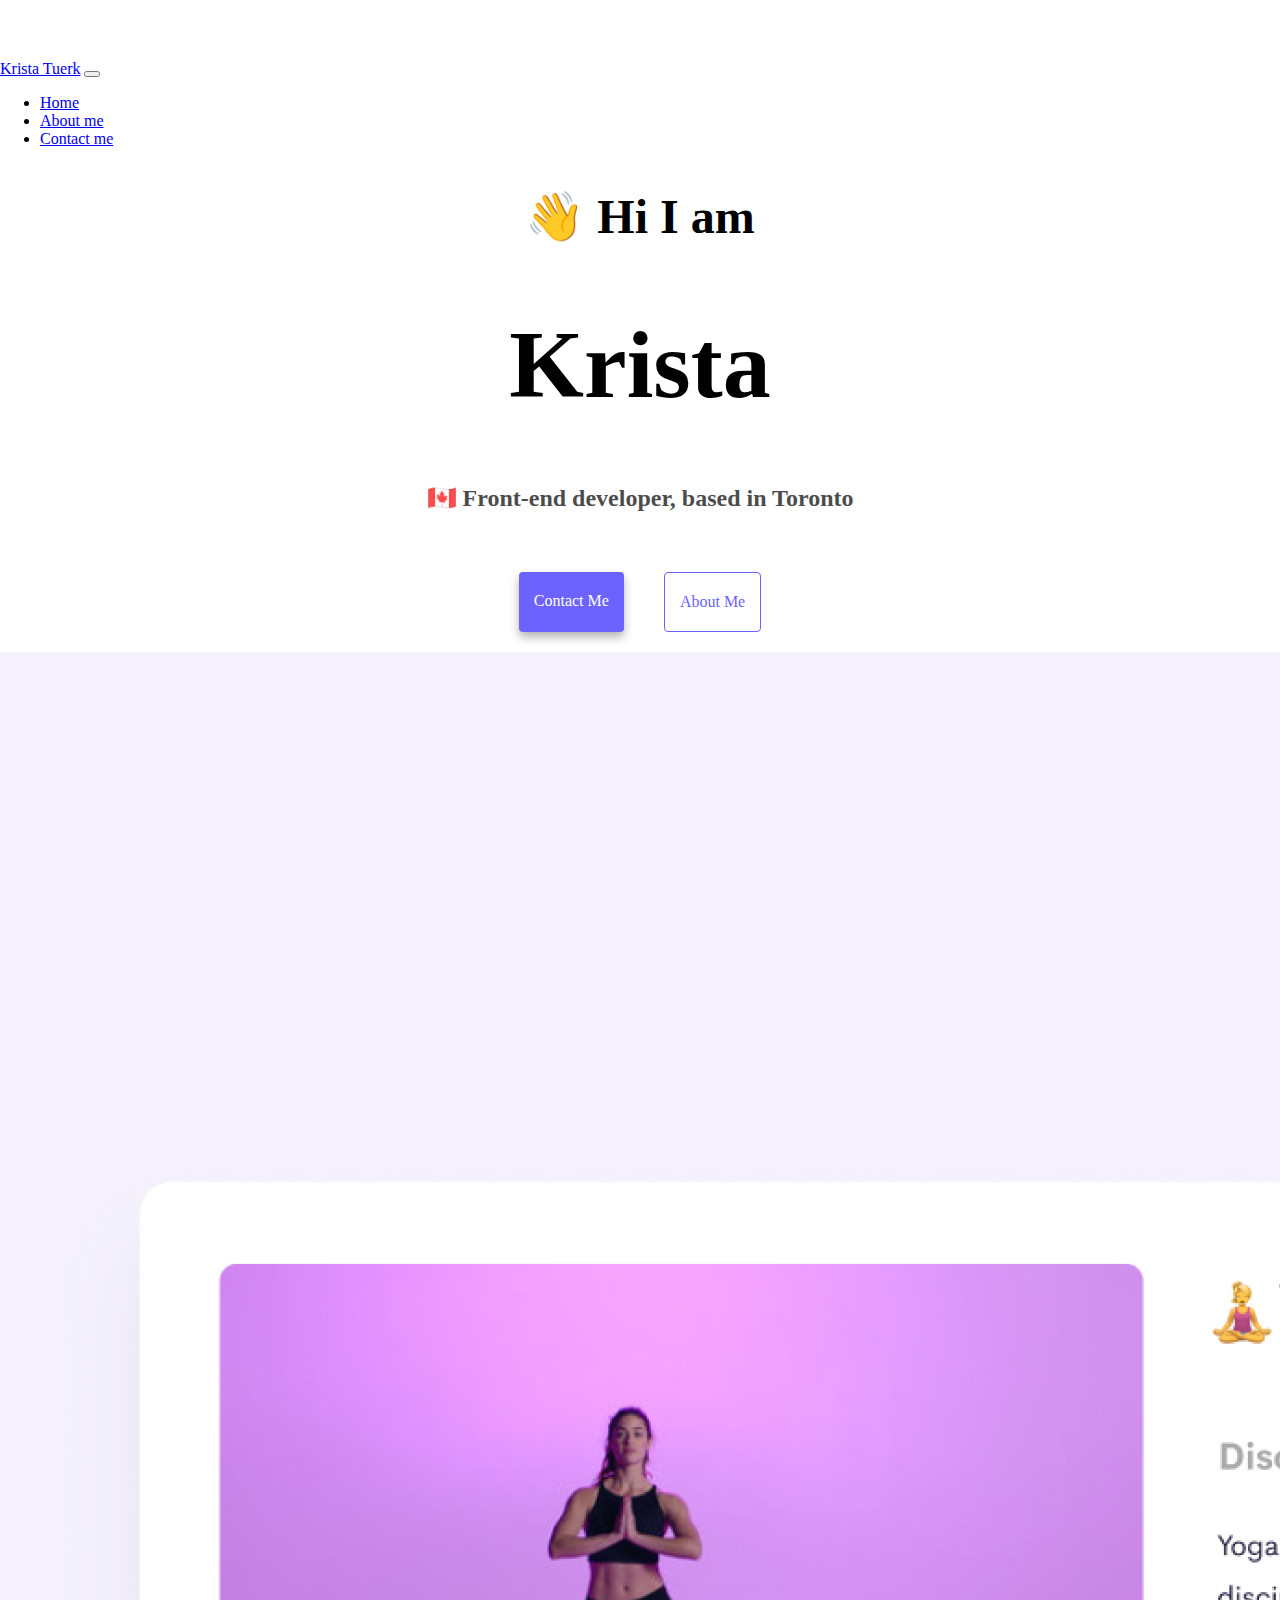
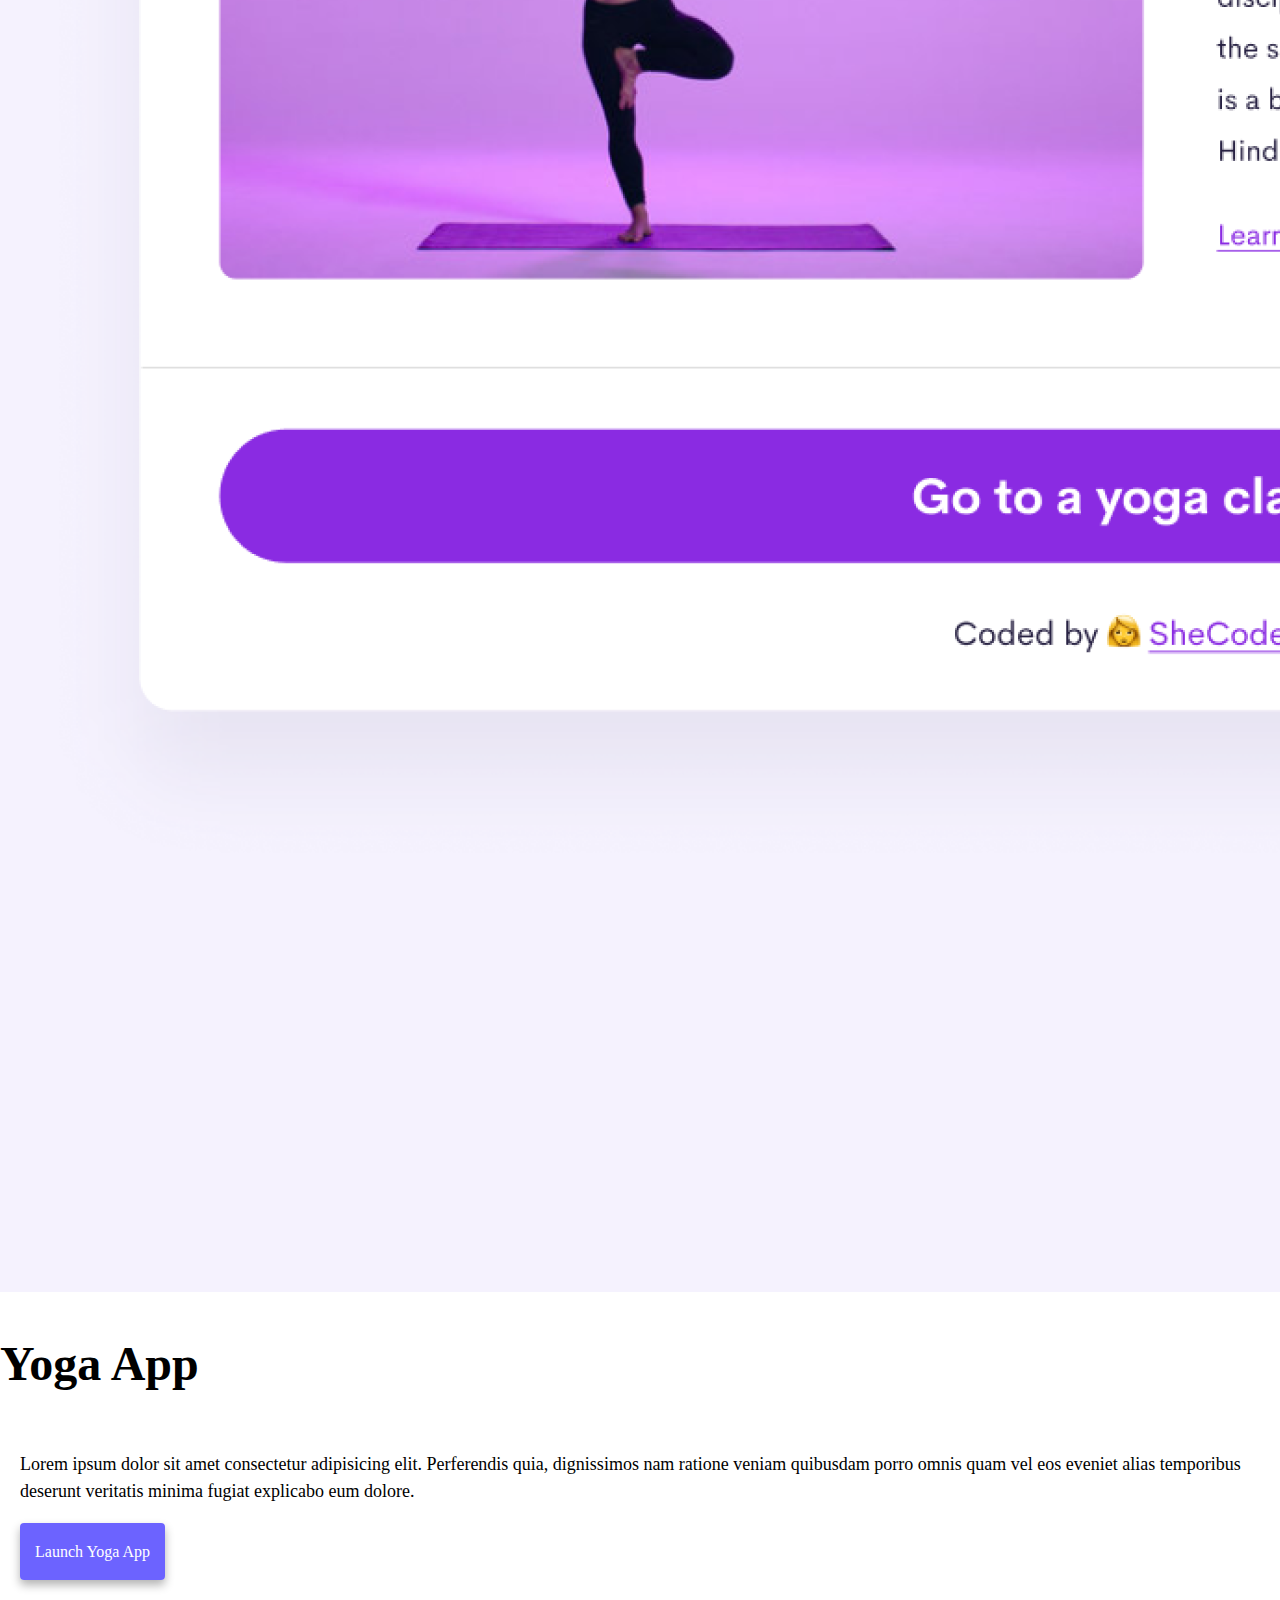
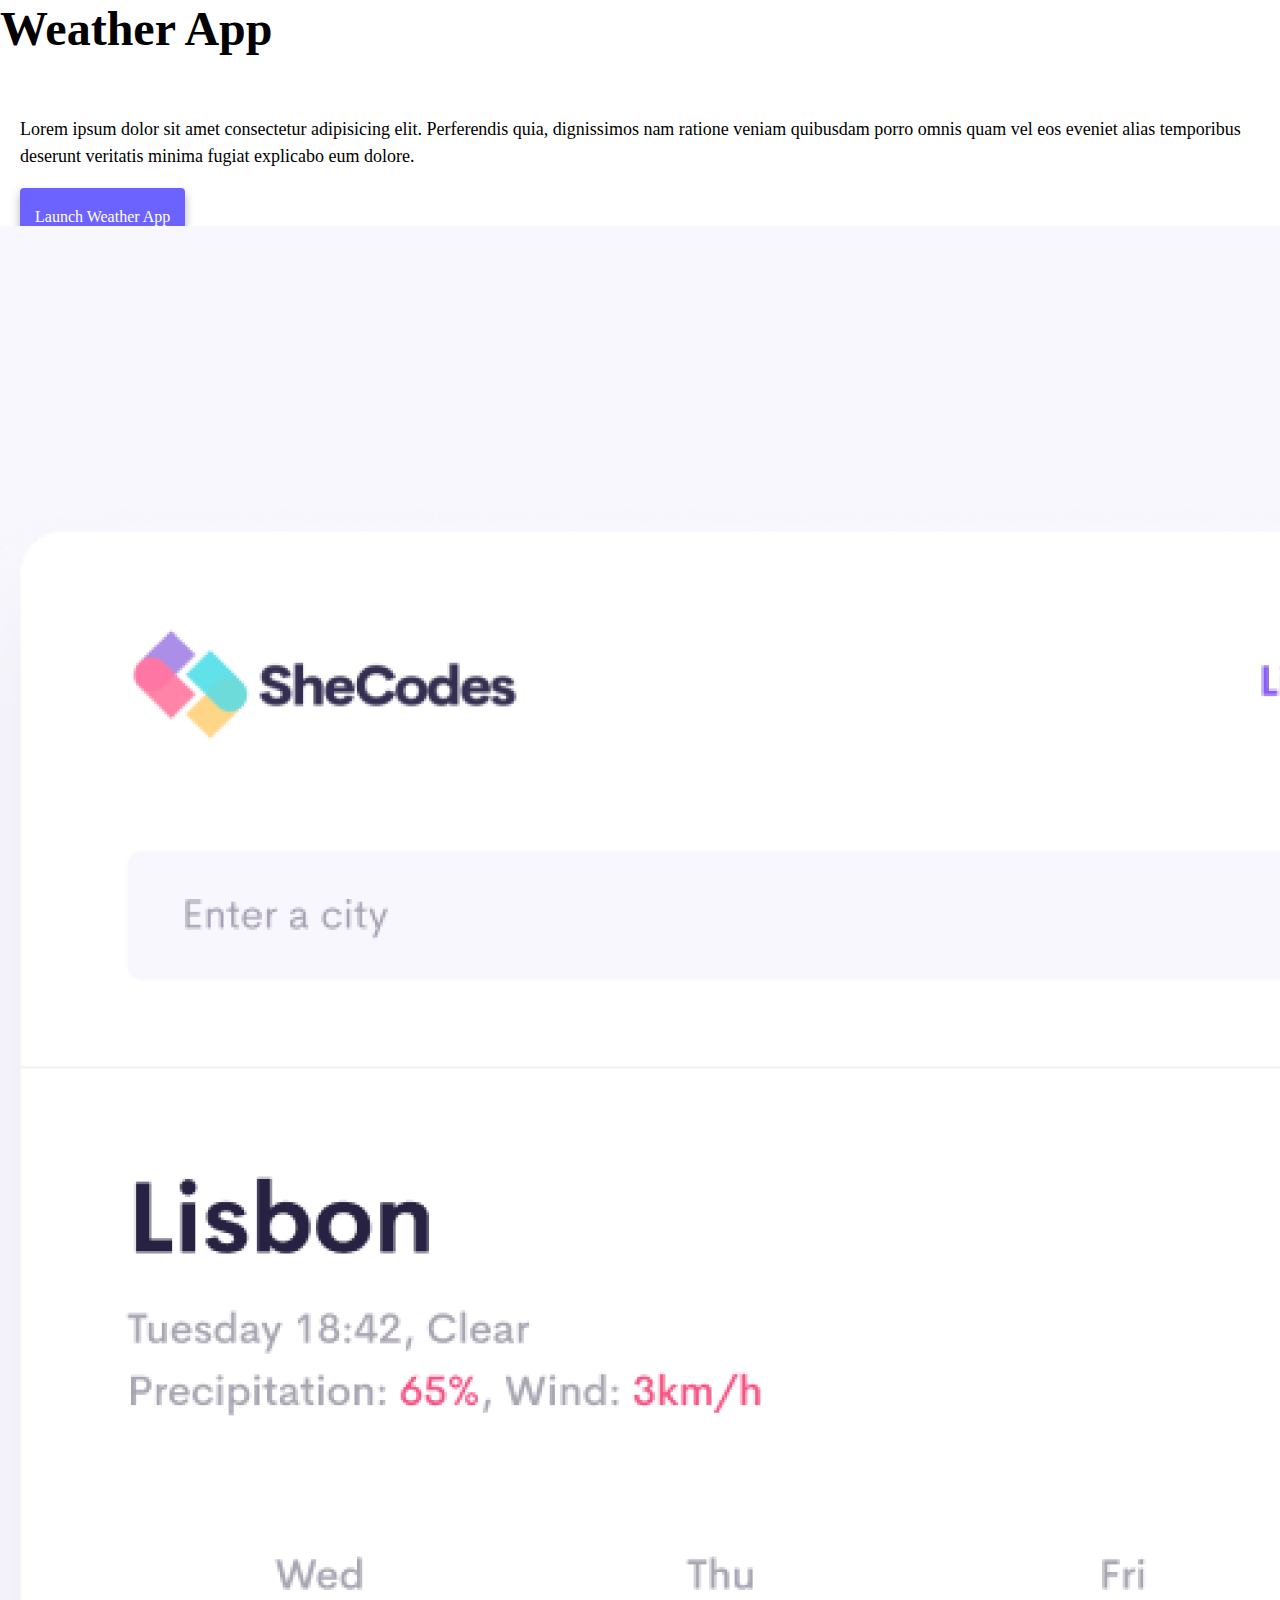
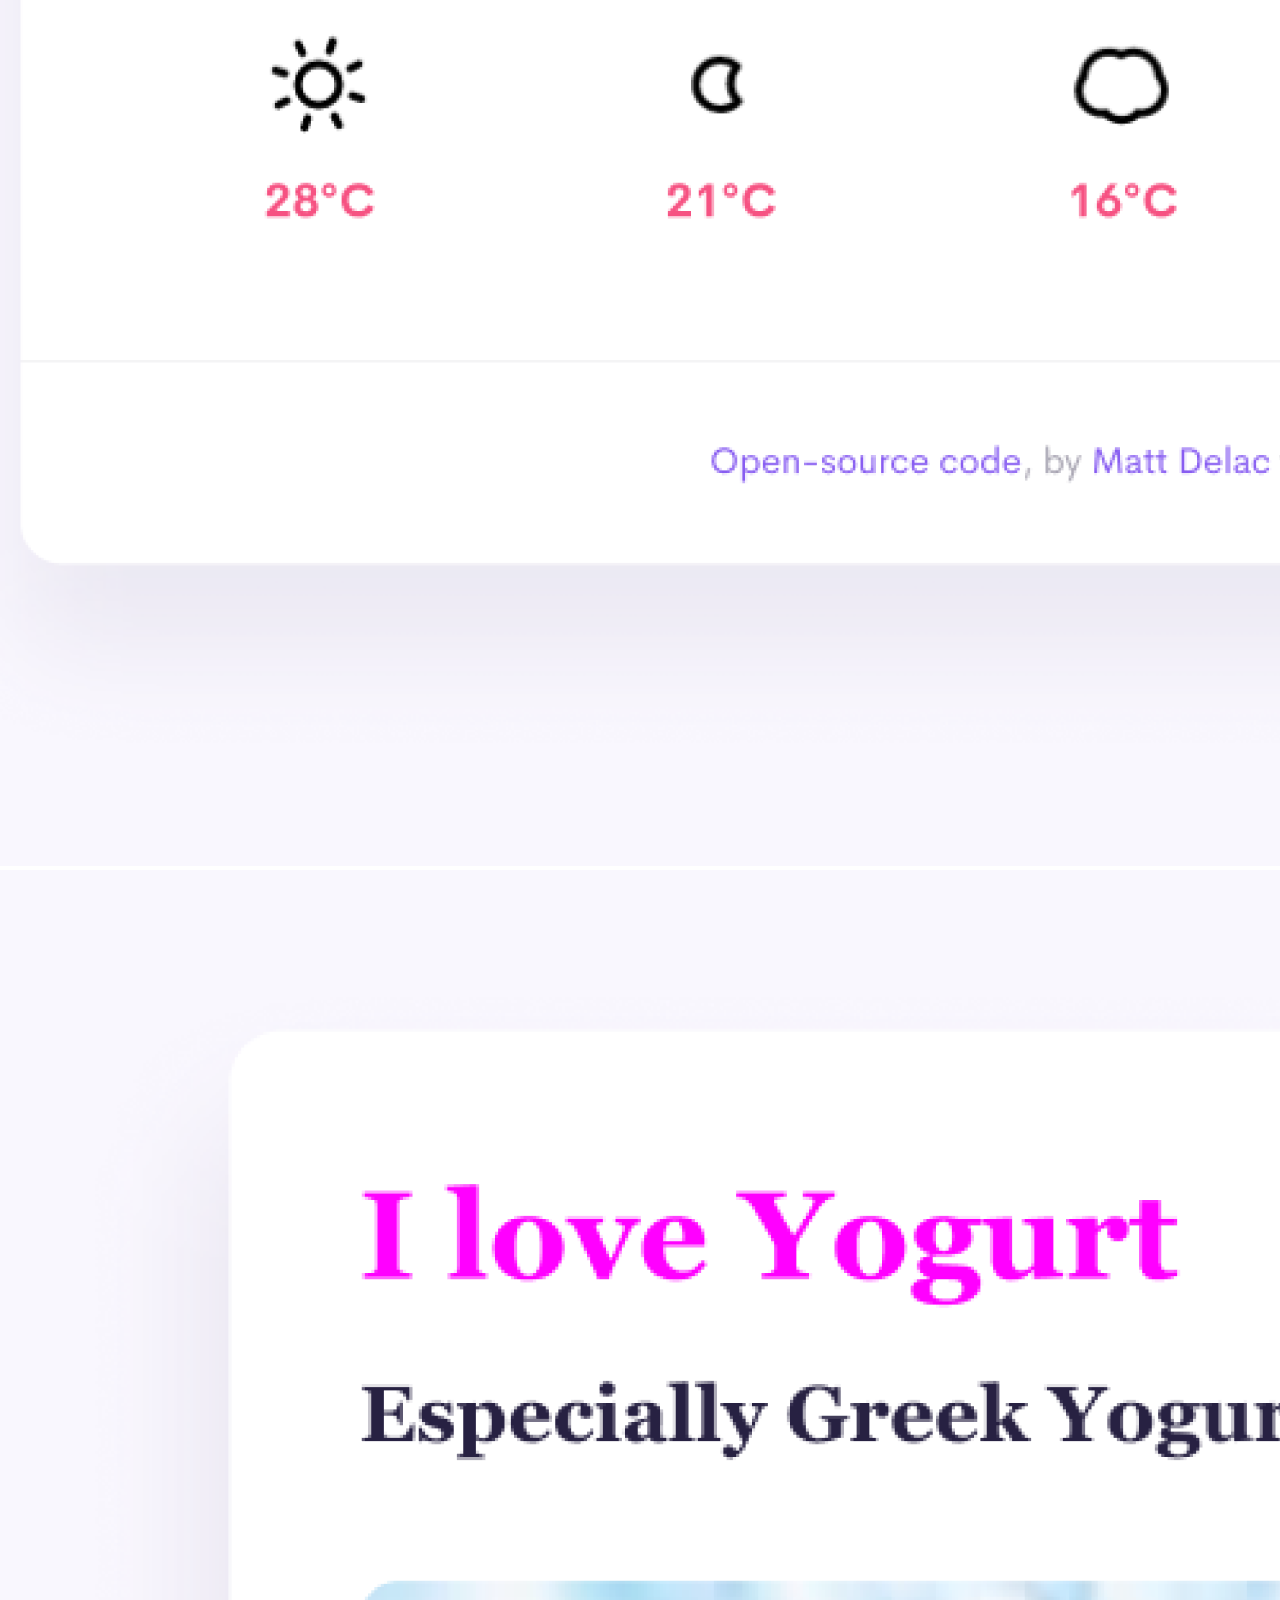
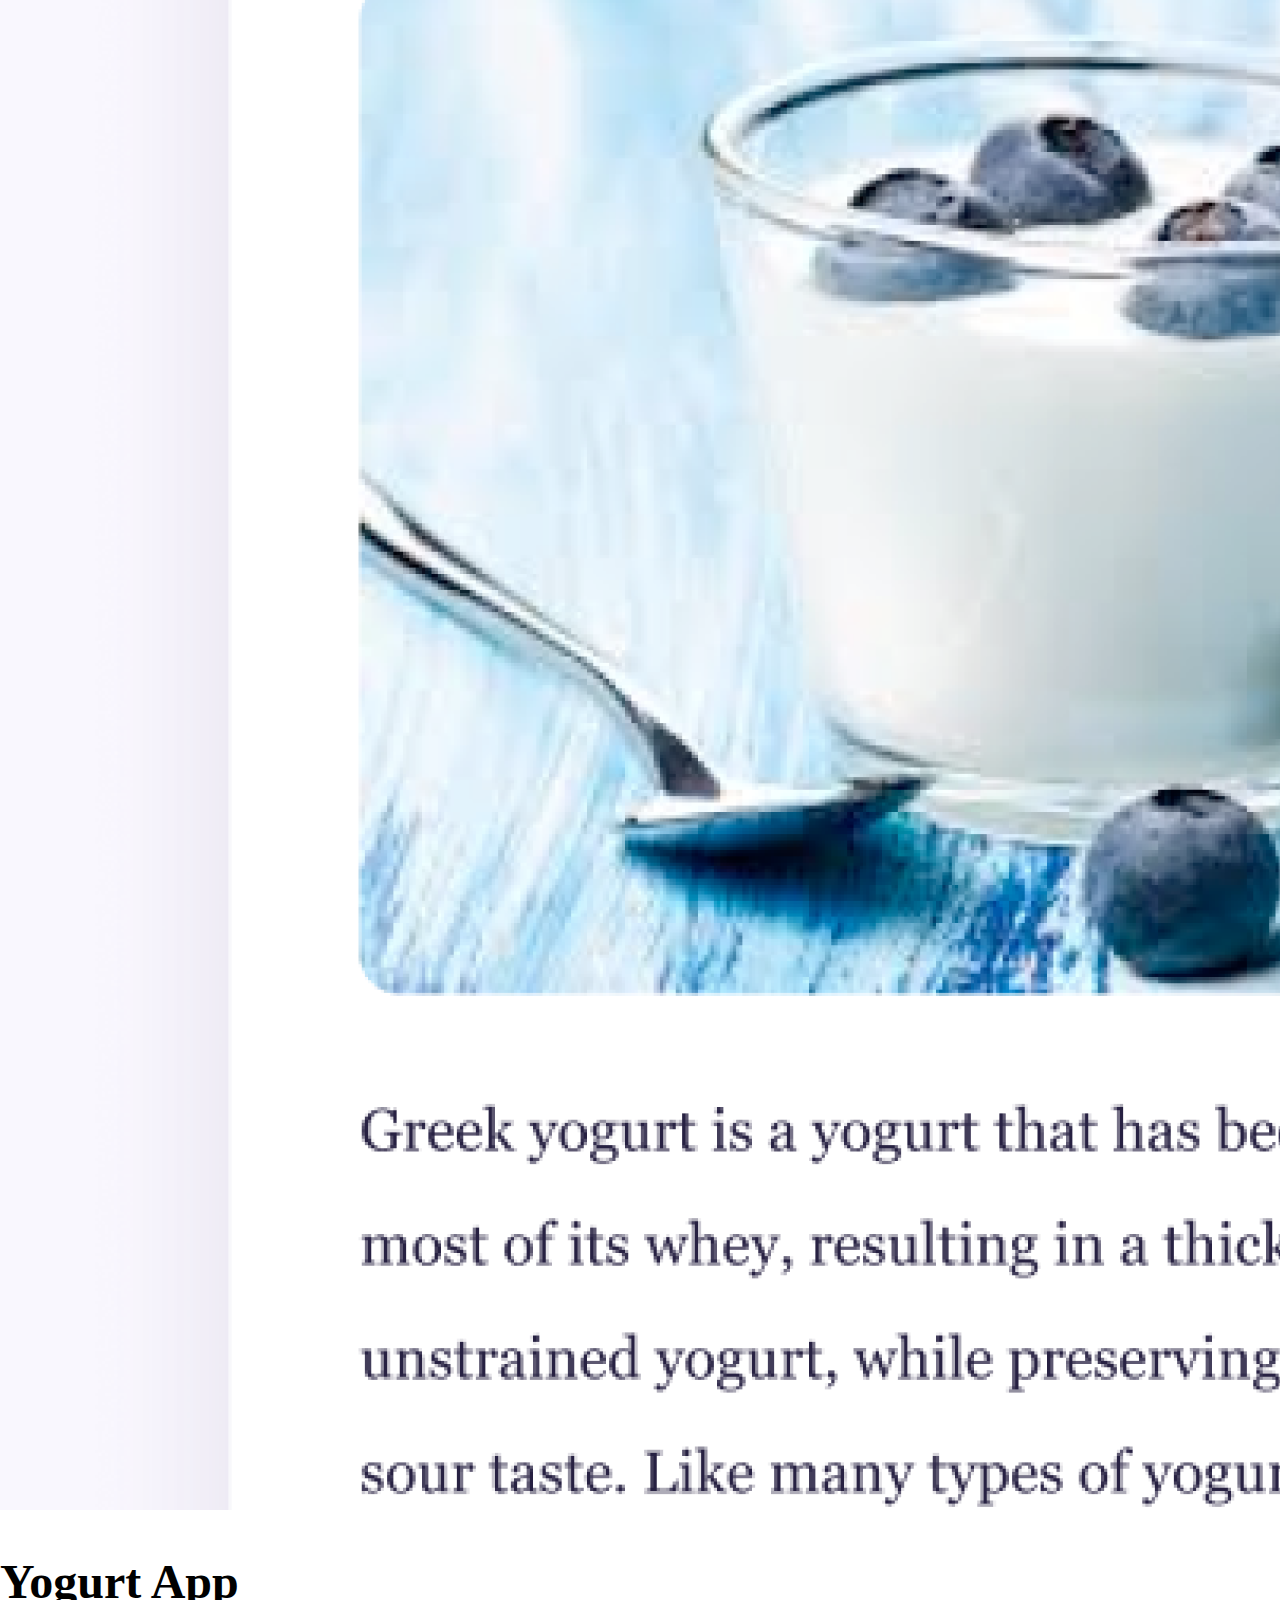
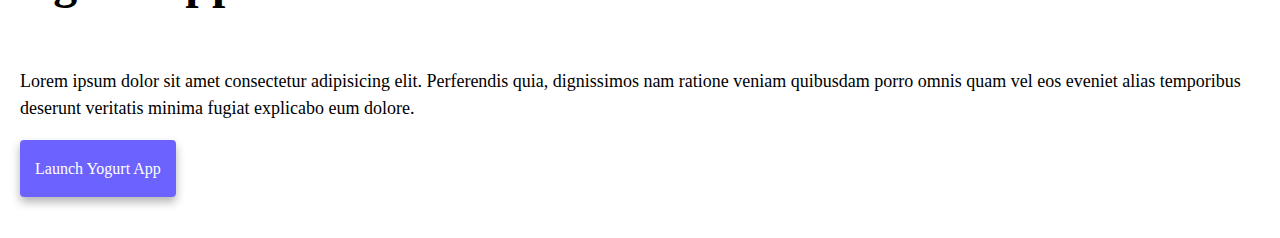
==== index.html @ 107efef9 "Initial commit" ====
<!DOCTYPE html>
<html lang="en">

<head>
    <meta charset="UTF-8" />
    <meta http-equiv="X-UA-Compatible" content="IE=edge" />
    <meta name="viewport" content="width=device-width, initial-scale=1.0" />
    <title>Krista's Portfolio</title>
    <link rel="stylesheet" href="style.css" />
    <link href="https://cdn.jsdelivr.net/npm/bootstrap@5.0.0-beta3/dist/css/bootstrap.min.css" rel="stylesheet"
        integrity="sha384-eOJMYsd53ii+scO/bJGFsiCZc+5NDVN2yr8+0RDqr0Ql0h+rP48ckxlpbzKgwra6" crossorigin="anonymous" />
    <script src="https://cdn.jsdelivr.net/npm/bootstrap@5.0.0-beta3/dist/js/bootstrap.bundle.min.js"
        integrity="sha384-JEW9xMcG8R+pH31jmWH6WWP0WintQrMb4s7ZOdauHnUtxwoG2vI5DkLtS3qm9Ekf"
        crossorigin="anonymous"></script>
</head>

<body>
    <nav class="navbar navbar-expand-lg navbar-light bg-light">
        <div class="container-fluid">
            <a class="navbar-brand" href="#">Krista Tuerk</a>
            <button class="navbar-toggler" type="button" data-bs-toggle="collapse" data-bs-target="#navbarNav"
                aria-controls="navbarNav" aria-expanded="false" aria-label="Toggle navigation">
                <span class="navbar-toggler-icon"></span>
            </button>
            <div class="collapse navbar-collapse" id="navbarNav">
                <ul class="navbar-nav">
                    <li class="nav-item">
                        <a class="nav-link active" aria-current="page" href="index.html">Home</a>
                    </li>
                    <li class="nav-item">
                        <a class="nav-link" href="about.html">About me</a>
                    </li>
                    <li class="nav-item">
                        <a class="nav-link" href="about.html#contact">Contact me</a>
                    </li>
                </ul>
            </div>
        </div>
    </nav>
    <h2 id="h2-center-text">👋 Hi I am</h2>
    <h1>Krista</h1>
    <h3>🇨🇦 Front-end developer, based in Toronto</h3>
    <div class="navigation-links">
        <a href="about.html#contact" class="contact-link">Contact me</a>
        <a href="about.html" class="about-link">About me</a>
    </div>
    <div class="container">
        <div class="row mt-5">
            <div class="col-sm-6">
                <img src="images/yoga.png" class="img-fluid rounded" />
            </div>
            <div class="col-sm-6">
                <h2>Yoga App</h2>
                <p>
                    Lorem ipsum dolor sit amet consectetur adipisicing elit. Perferendis
                    quia, dignissimos nam ratione veniam quibusdam porro omnis quam vel
                    eos eveniet alias temporibus deserunt veritatis minima fugiat
                    explicabo eum dolore.
                </p>
                <div>
                    <a href="about.html#contact" class="app-button">Launch Yoga App</a>
                </div>
            </div>
        </div>
        <div class="row mt-5">
            <div class="col-sm-6">
                <h2>Weather App</h2>
                <p>
                    Lorem ipsum dolor sit amet consectetur adipisicing elit. Perferendis
                    quia, dignissimos nam ratione veniam quibusdam porro omnis quam vel
                    eos eveniet alias temporibus deserunt veritatis minima fugiat
                    explicabo eum dolore.
                </p>
                <div>
                    <a href="about.html#contact" class="app-button">Launch Weather App</a>
                </div>
            </div>
            <div class="col-sm-6">
                <img src="images/weather.png" class="img-fluid rounded" />
            </div>
        </div>
        <div class="row mt-5">
            <div class="col-sm-6">
                <img src="images/yogurt.png" class="img-fluid rounded" />
            </div>
            <div class="col-sm-6">
                <h2>
                    Yogurt App
                </h2>
                <p>
                    Lorem ipsum dolor sit amet consectetur adipisicing elit. Perferendis
                    quia, dignissimos nam ratione veniam quibusdam porro omnis quam vel
                    eos eveniet alias temporibus deserunt veritatis minima fugiat
                    explicabo eum dolore.
                </p>
                <div>
                    <a href="about.html#contact" class="app-button">Launch Yogurt App</a>
                </div>
            </div>
        </div>
    </div>
</body>

</html>
---- style.css ----
:root {
  --primary-color: #6c63ff;
  --secondary-color: #f5f2fe;
  --box-shadow: 0 5px 10px rgba(0, 0, 0, 0.3);
}

body {
  margin: 60px auto;
}
h1 {
  font-size: 96px;
  text-align: center;
}

h2 {
  font-size: 48px;
}
h3 {
  text-align: center;
  margin: 0;
  font-size: 24px;
  opacity: 0.7;
}
p {
  padding: 20px;
  border-radius: 4px;
  font-size: 18px;
  line-height: 1.5;
}

.navigation-links {
  display: flex;
  margin-top: 40px;
  justify-content: center;
}

.navigation-links a {
  margin: 20px;
  border-radius: 4px;
  padding: 20px 15px;
  text-decoration: none;
  text-transform: capitalize;
}

.contact-link {
  background: var(--primary-color);
  box-shadow: var(--box-shadow);
  color: white;
}

.about-link {
  color: var(--primary-color);
  border: 1px solid var(--primary-color);
}

.homepage-link {
  color: var(--primary-color);
  text-align: center;
  display: block;
}

.about-paragraphs {
  display: flex;
  margin: 30px 0;
  text-align: center;
}

.about-paragraphs p {
  margin: 10px;
}

.email-link {
  display: flex;
  justify-content: center;
  color: var(--primary-color);
  font-size: 28px;
  text-decoration: none;
}

.email-link:hover {
  text-decoration: underline;
}
.app-button {
  margin: 20px;
  border-radius: 4px;
  padding: 20px 15px;
  text-decoration: none;
  text-transform: capitalize;
  background: var(--primary-color);
  box-shadow: var(--box-shadow);
  color: white;
}
#h2-center-text {
  text-align: center;
}
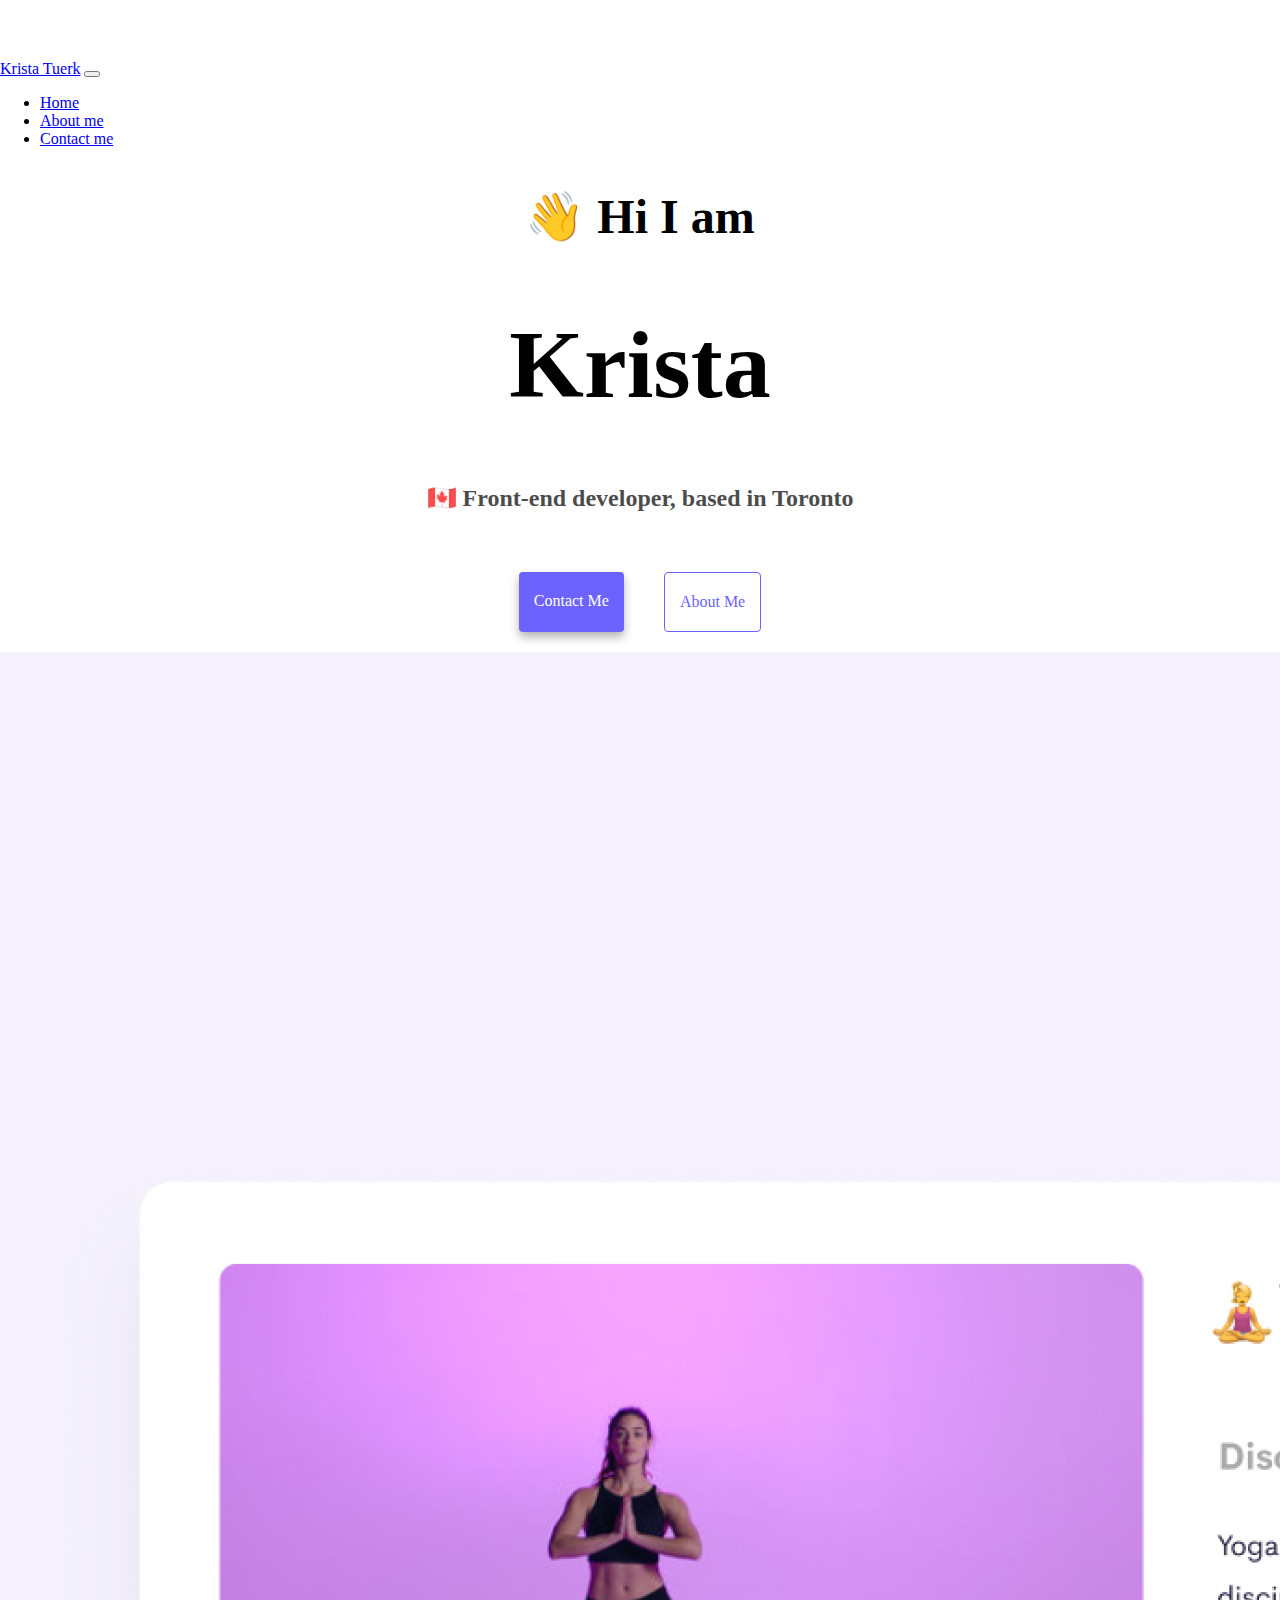
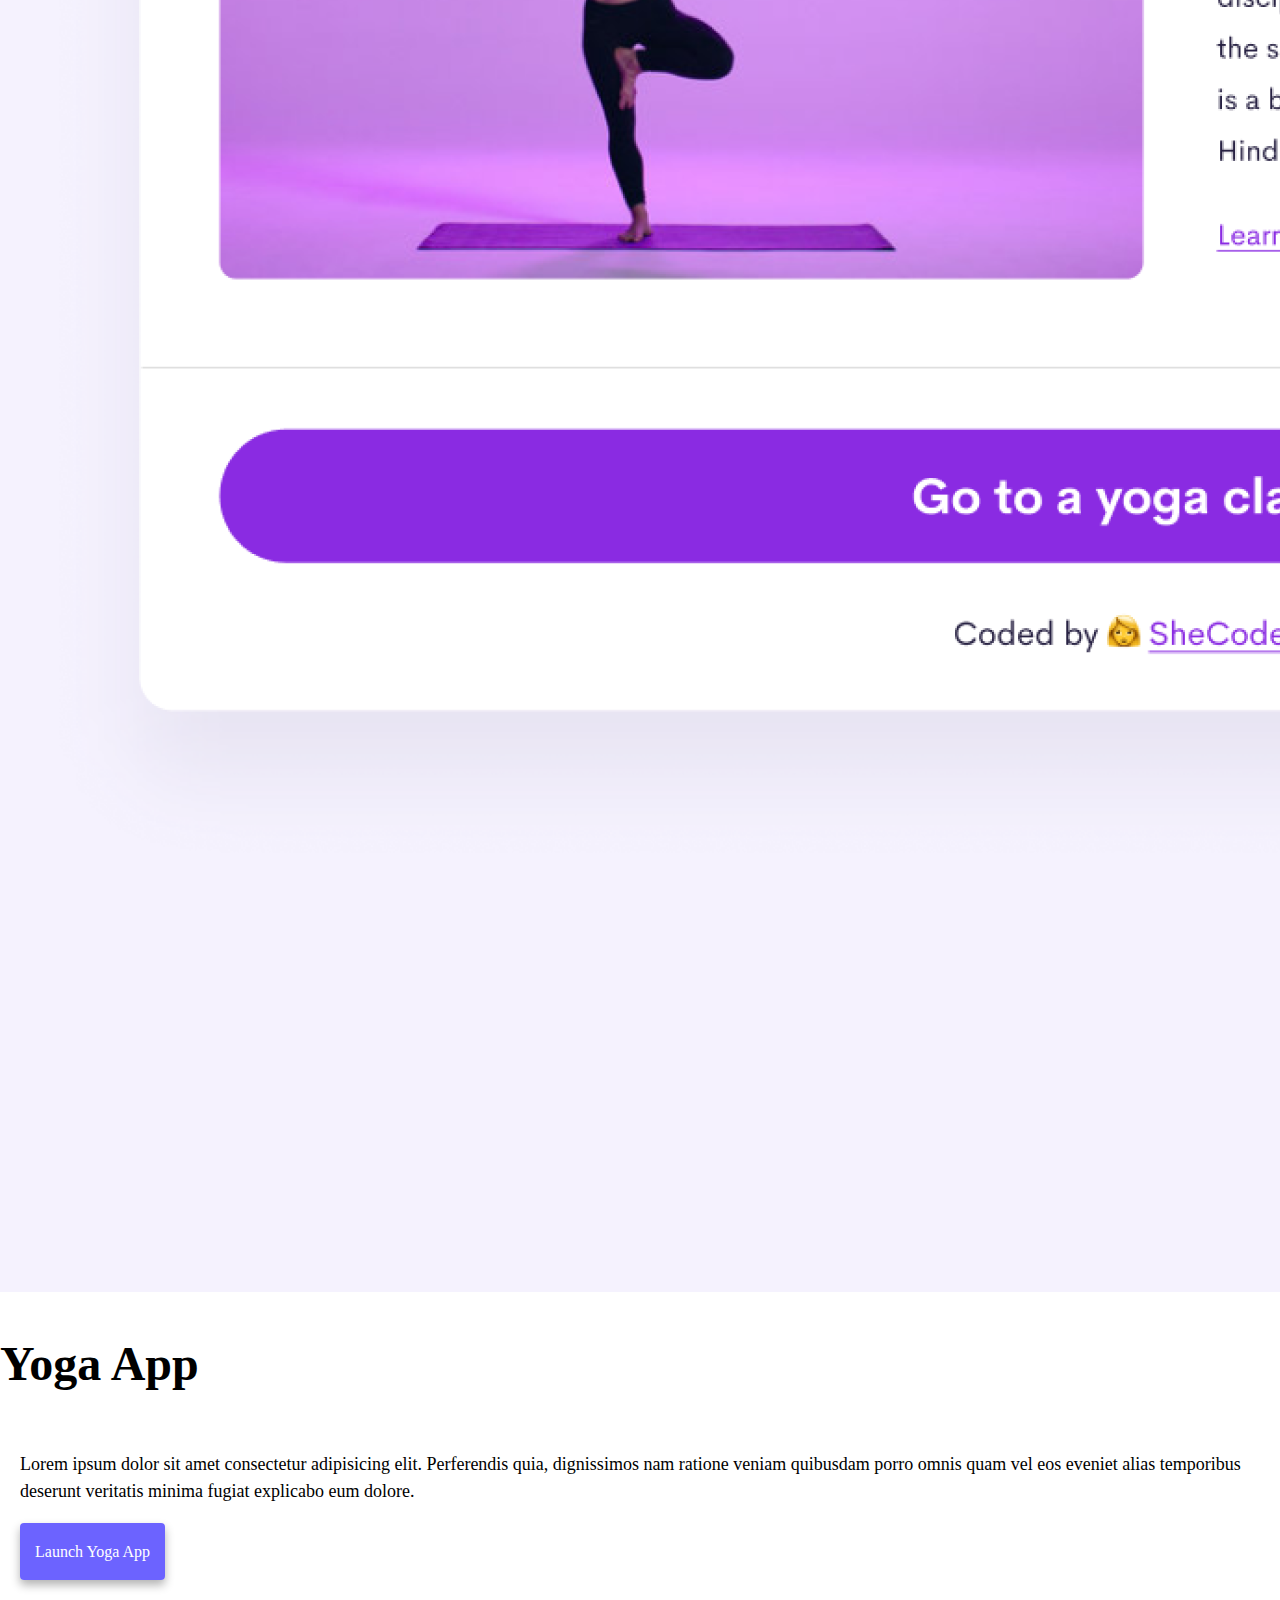
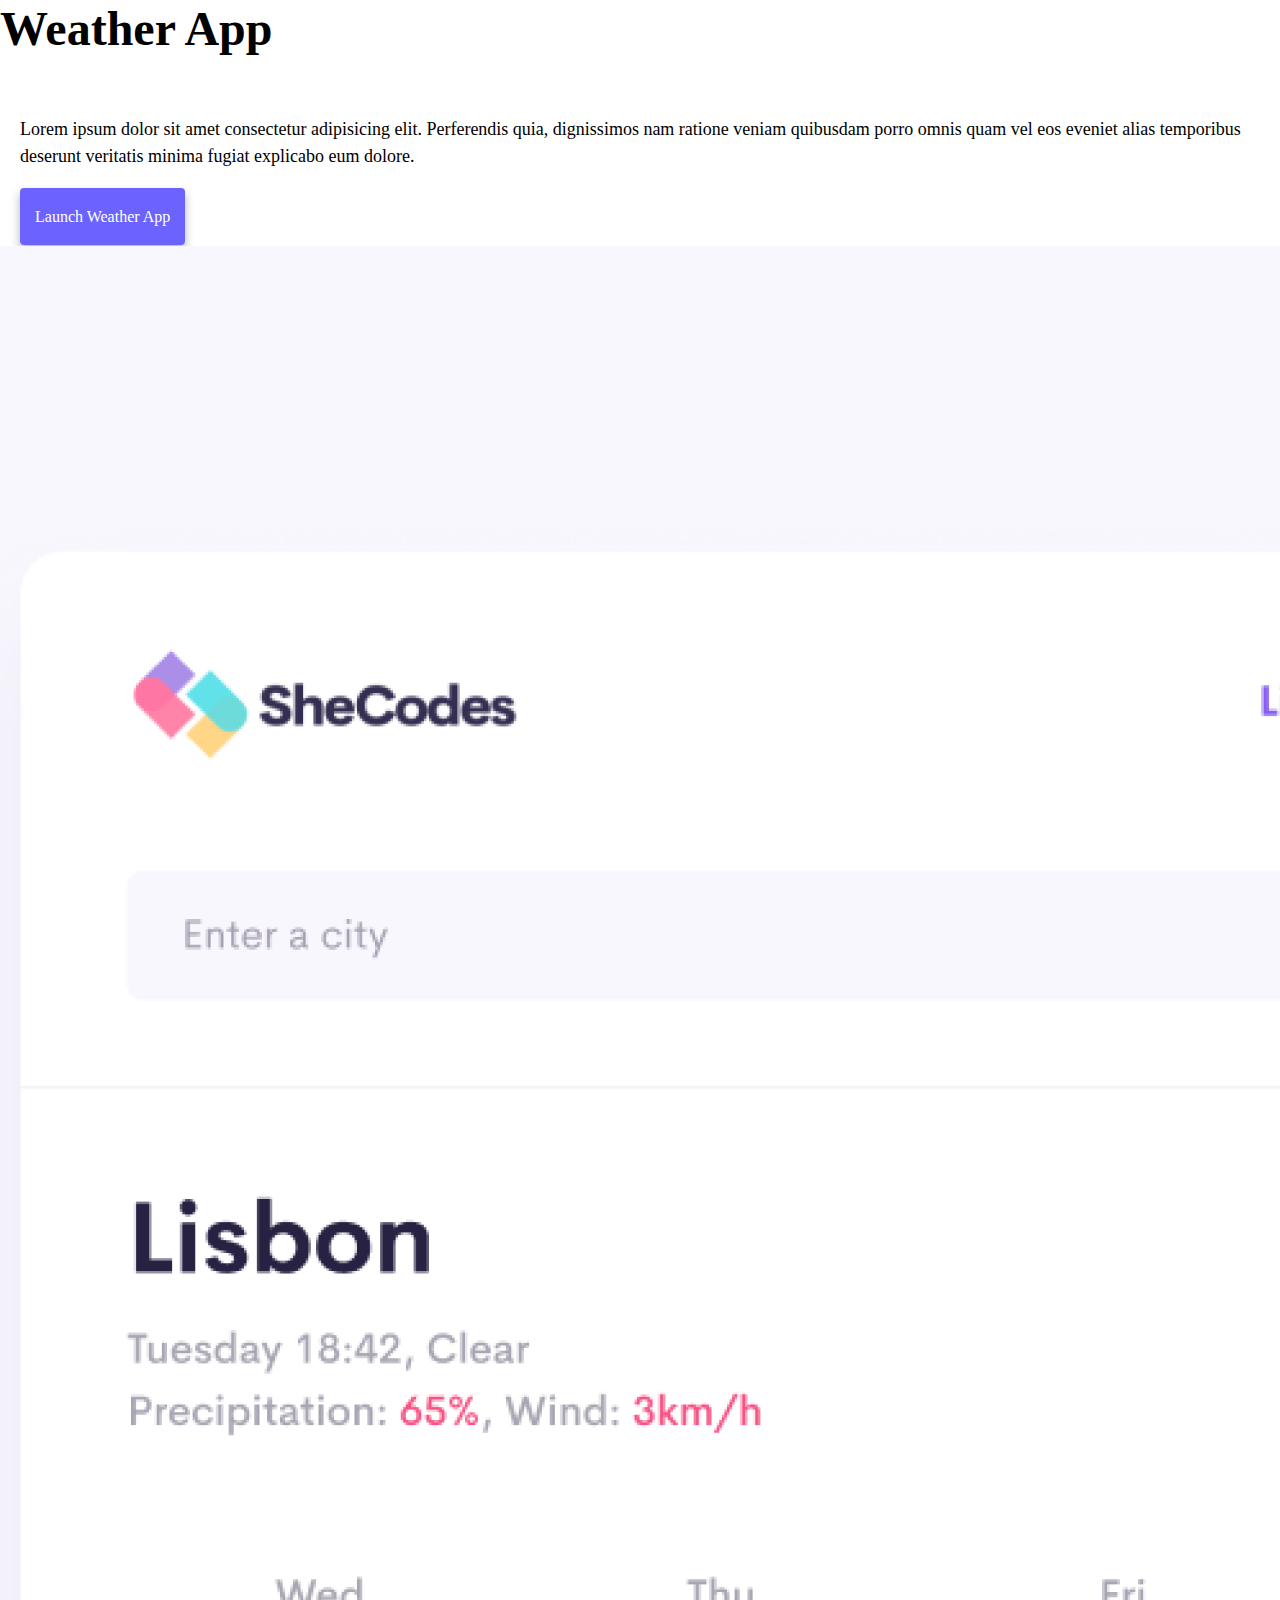
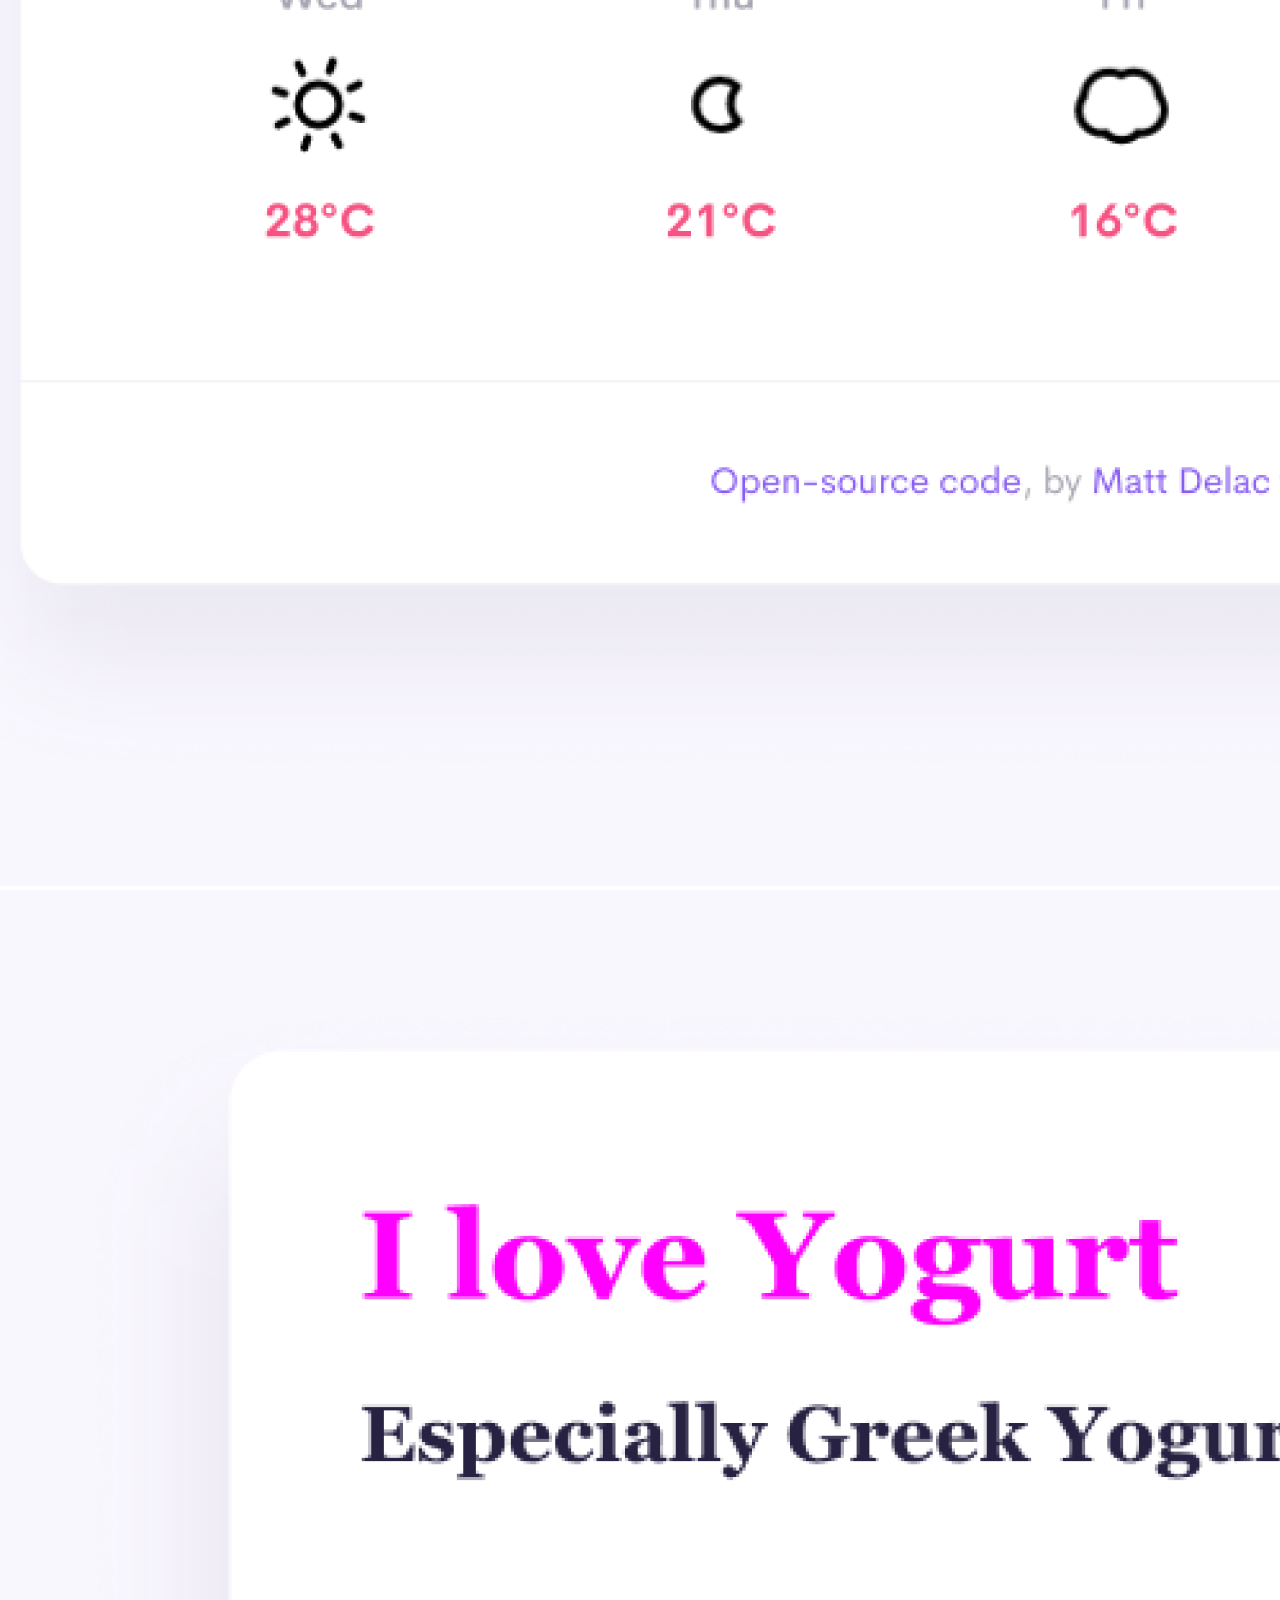
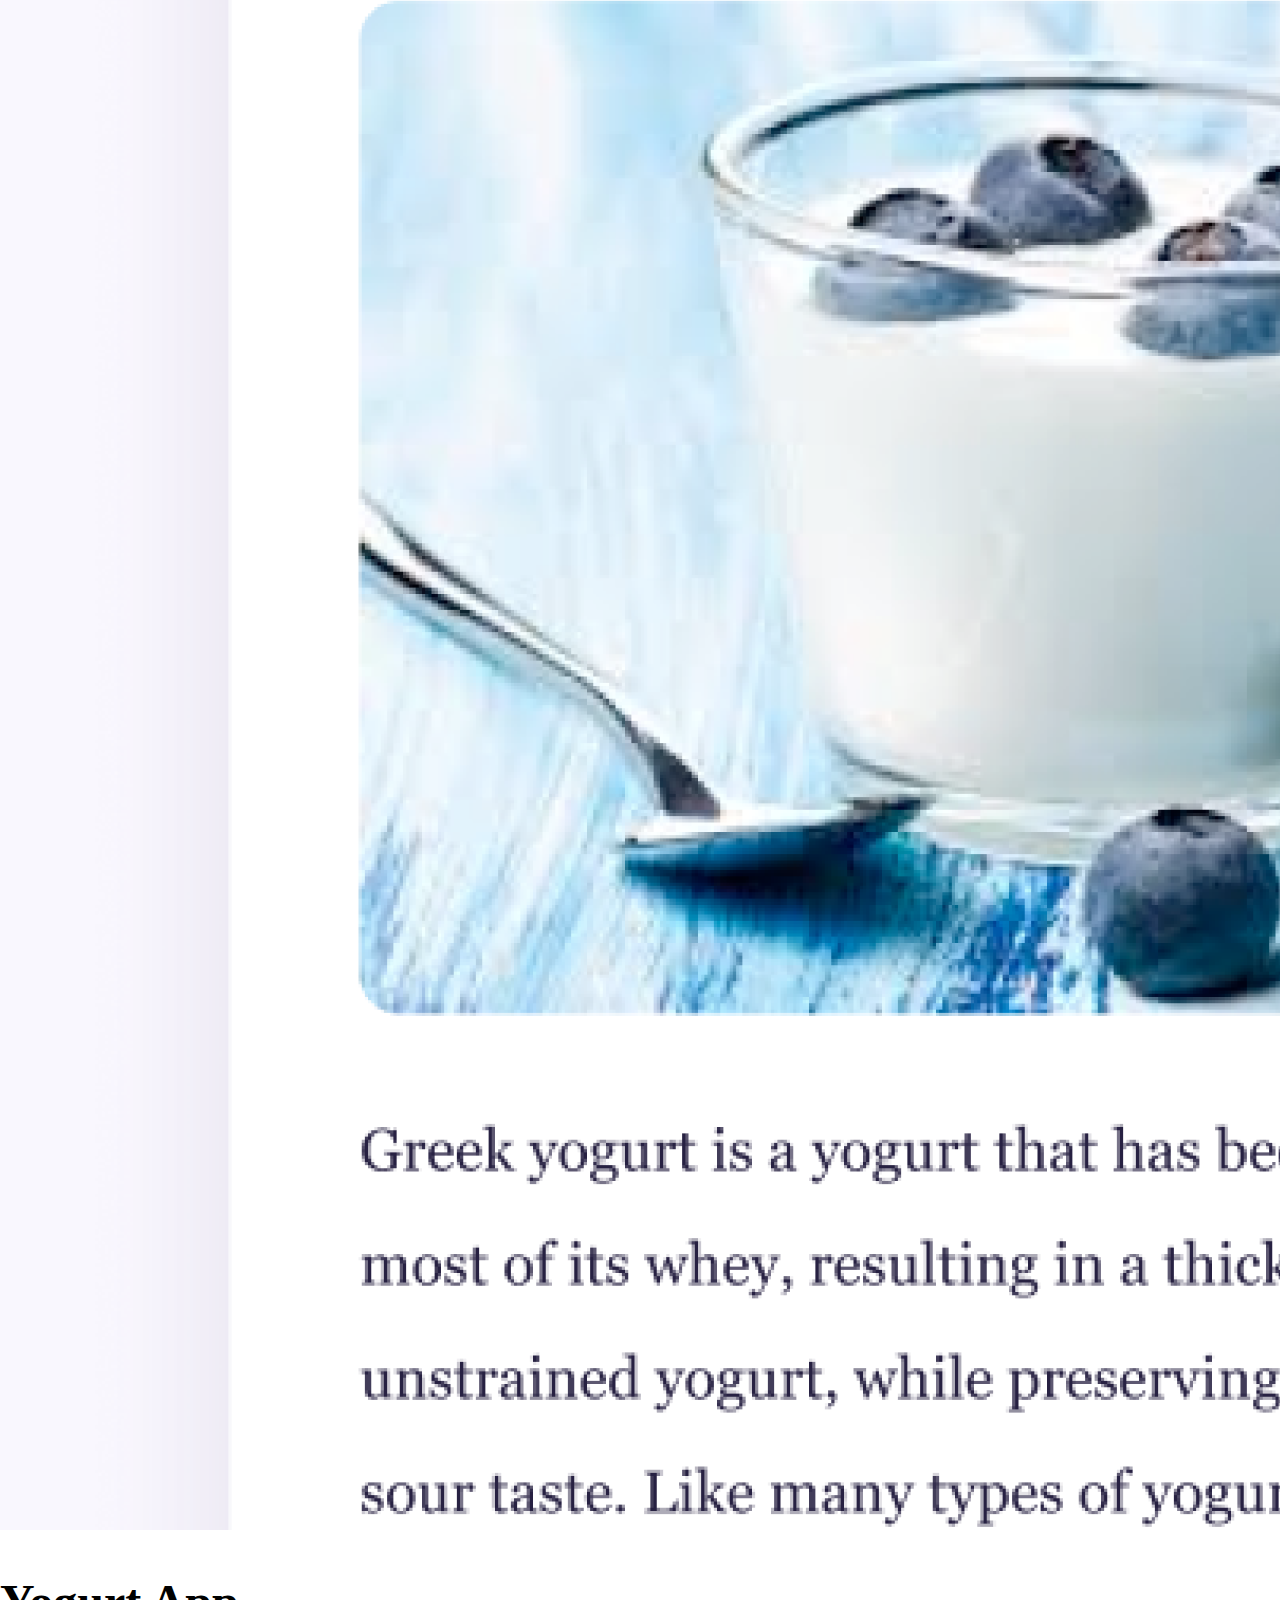
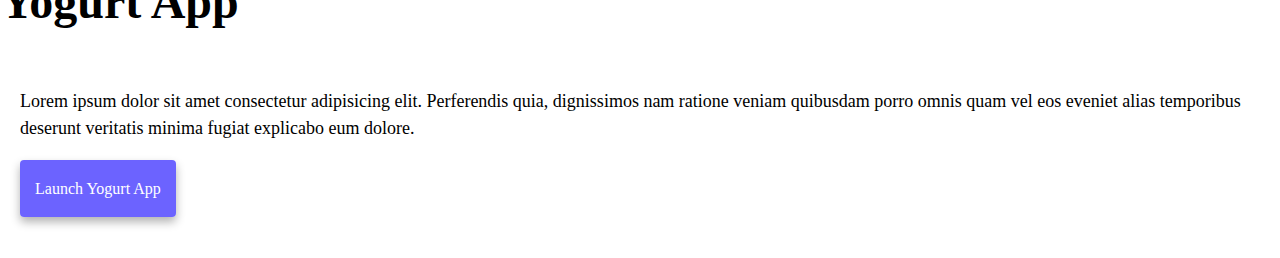
==== commit 17cffefc: "fixed responsive spacing" ====
--- a/index.html
+++ b/index.html
@@ -12,6 +12,8 @@
     <script src="https://cdn.jsdelivr.net/npm/bootstrap@5.0.0-beta3/dist/js/bootstrap.bundle.min.js"
         integrity="sha384-JEW9xMcG8R+pH31jmWH6WWP0WintQrMb4s7ZOdauHnUtxwoG2vI5DkLtS3qm9Ekf"
         crossorigin="anonymous"></script>
+        <meta name="Krista's Portfolio"
+            content="Krista Tuerks coding portfolio" />
 </head>
 
 <body>
@@ -47,7 +49,7 @@
     <div class="container">
         <div class="row mt-5">
             <div class="col-sm-6">
-                <img src="images/yoga.png" class="img-fluid rounded" />
+                <img src="images/yoga.png" class="img-fluid rounded" alt="yoga app"/>
             </div>
             <div class="col-sm-6">
                 <h2>Yoga App</h2>
@@ -63,7 +65,7 @@
             </div>
         </div>
         <div class="row mt-5">
-            <div class="col-sm-6">
+            <div class="col-sm-6 grid-spacing">
                 <h2>Weather App</h2>
                 <p>
                     Lorem ipsum dolor sit amet consectetur adipisicing elit. Perferendis
@@ -76,12 +78,12 @@
                 </div>
             </div>
             <div class="col-sm-6">
-                <img src="images/weather.png" class="img-fluid rounded" />
+                <img src="images/weather.png" class="img-fluid rounded" alt="weather app"/>
             </div>
         </div>
         <div class="row mt-5">
             <div class="col-sm-6">
-                <img src="images/yogurt.png" class="img-fluid rounded" />
+                <img src="images/yogurt.png" class="img-fluid rounded" alt="yogurt app"/>
             </div>
             <div class="col-sm-6">
                 <h2>
--- a/style.css
+++ b/style.css
@@ -90,6 +90,9 @@
   box-shadow: var(--box-shadow);
   color: white;
 }
+.grid-spacing {
+  margin: 20px 0px;
+}
 #h2-center-text {
   text-align: center;
 }
